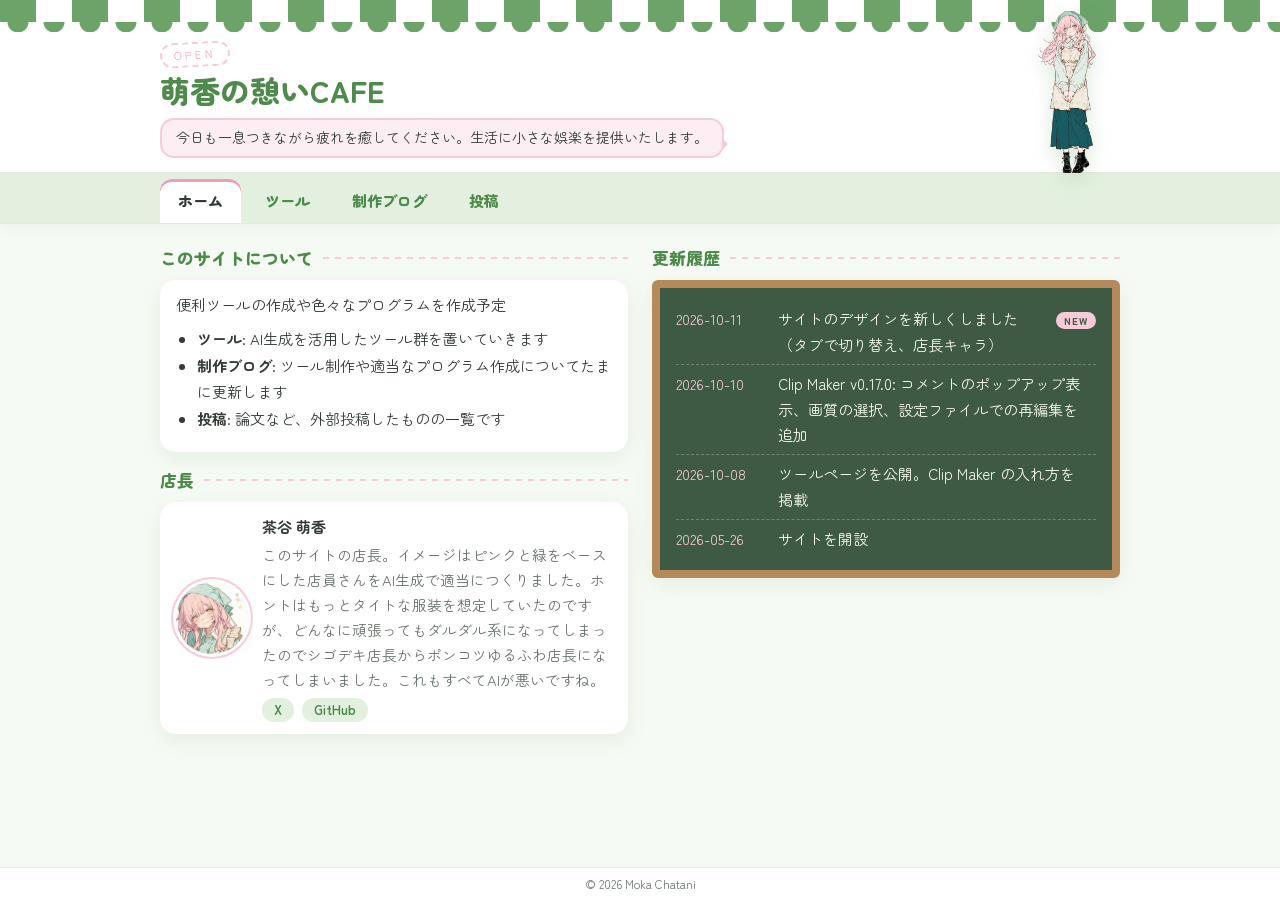
==== index.html @ b5a84bf5 "build: 公開ページを作り直し" ====
<!DOCTYPE html>
<html lang="ja">
<head>
<meta charset="UTF-8">
<meta name="viewport" content="width=device-width, initial-scale=1.0">
<title>萌香の憩いCAFE</title>
<meta name="description" content="今日も一息つきながら疲れを癒してください。生活に小さな娯楽を提供いたします。">
<link rel="preconnect" href="https://fonts.googleapis.com">
<link href="https://fonts.googleapis.com/css2?family=Zen+Maru+Gothic:wght@500;700;900&display=swap" rel="stylesheet">
<link rel="stylesheet" href="./style.css">
</head>
<body>
<header class="top">
  <div class="awning" aria-hidden="true"></div>
  <div class="wrap sign">
    <div class="sign-text">
      <span class="open">OPEN</span>
      <a class="name" href="./index.html">萌香の憩いCAFE</a>
      <p class="bubble">今日も一息つきながら疲れを癒してください。生活に小さな娯楽を提供いたします。</p>
    </div>
    <img class="chara" src="./img/chara.png" alt="店長 茶谷 萌香">
  </div>
  <nav class="tabs" aria-label="メニュー"><div class="wrap">
    <a href="./index.html#home" data-tab="home" class="active">ホーム</a><a href="./index.html#tools" data-tab="tools" class="">ツール</a><a href="./index.html#blog" data-tab="blog" class="">制作ブログ</a><a href="./index.html#posts" data-tab="posts" class="">投稿</a>
  </div></nav>
</header>
<main class="wrap">

<section class="pane home" id="pane-home">
  <div class="col">
    <h2>このサイトについて</h2>
    <div class="panel prose"><p>便利ツールの作成や色々なプログラムを作成予定</p>
<ul><li><strong>ツール</strong>: AI生成を活用したツール群を置いていきます</li><li><strong>制作ブログ</strong>: ツール制作や適当なプログラム作成についてたまに更新します</li><li><strong>投稿</strong>: 論文など、外部投稿したものの一覧です</li></ul></div>
    <h2>店長</h2>
    <div class="panel profile">
      <img class="face" src="./img/face.png" alt="" width="72" height="72">
      <div>
        <strong>茶谷 萌香</strong>
        <p>このサイトの店長。イメージはピンクと緑をベースにした店員さんをAI生成で適当につくりました。ホントはもっとタイトな服装を想定していたのですが、どんなに頑張ってもダルダル系になってしまったのでシゴデキ店長からポンコツゆるふわ店長になってしまいました。これもすべてAIが悪いですね。</p>
        <p class="links"><a href="https://x.com/grenades_bomb" target="_blank" rel="noopener">X</a><a href="https://github.com/coconuts-milk" target="_blank" rel="noopener">GitHub</a></p>
      </div>
    </div>
  </div>
  <div class="col">
    <h2>更新履歴</h2>
    <ul class="board"><li><time>2026-10-11</time><span>サイトのデザインを新しくしました（タブで切り替え、店長キャラ）</span><em class="new">NEW</em></li><li><time>2026-10-10</time><span>Clip Maker v0.17.0: コメントのポップアップ表示、画質の選択、設定ファイルでの再編集を追加</span></li><li><time>2026-10-08</time><span>ツールページを公開。Clip Maker の入れ方を掲載</span></li><li><time>2026-05-26</time><span>サイトを開設</span></li></ul>
  </div>
</section>

<section class="pane" id="pane-tools" hidden>
  <h2>ツール</h2>
  <ul class="list"><li><a href="./tools/clip-maker.html">Clip Maker — YouTube 切り抜き</a><p>見ている YouTube の場面（最長 60 秒）を、字幕・コメント・隠し四角つきの切り抜き動画に。横もショートも。拡張機能だけで mp4 ができます。</p></li></ul>
</section>

<section class="pane" id="pane-blog" hidden>
  <h2>制作ブログ</h2>
  <ul class="list"><li><time>2026-10-11</time><a href="./blog/2026-10-11-site-renewal.html">サイトを作り直しました</a><p>タブで切り替える形にして、店長キャラも登場。更新は Markdown を書くだけになりました。</p></li></ul>
</section>

<section class="pane" id="pane-posts" hidden>
  <h2>投稿</h2>
  <ul class="list"><li>まだありません。</li></ul>
</section>

</main>
<footer>© 2026 Moka Chatani</footer>
<script src="./site.js"></script>
</body>
</html>
---- style.css ----
/* 萌香の憩いCAFE — 緑（茶）×ピンク（萌）。上にヘッダー（看板と店長）、その下にタブ、中身は 1 画面に収める */
:root {
  --bg: #F6FAF4; --panel: #FFFFFF; --ink: #333B35; --muted: #69736C;
  --green: #6BA368; --green-dark: #4E8A4B; --green-soft: #E3F0DF;
  --pink: #F8CBD8; --pink-dark: #EC9FB9; --pink-soft: #FDEEF3;
  --line: #E1EBDE; --shadow: 0 6px 20px rgba(78, 138, 75, .10);
  --board: #3f5a44;
}
* { box-sizing: border-box; }
html, body { height: 100%; }
body { margin: 0; font-family: "Zen Maru Gothic", "Hiragino Maru Gothic ProN", "Yu Gothic", Meiryo, sans-serif; background: var(--bg); color: var(--ink); line-height: 1.7; font-size: 15px; display: flex; flex-direction: column; min-height: 100vh; }
a { color: var(--green-dark); }
img { max-width: 100%; height: auto; }
.wrap { max-width: 1000px; margin: 0 auto; padding: 0 20px; width: 100%; }

/* ヘッダー: 日よけ → 看板（名前・店長のひとこと・店長の絵） → タブ */
header.top { flex: 0 0 auto; background: var(--panel); border-bottom: 1px solid var(--line); box-shadow: 0 2px 12px rgba(78,138,75,.08); position: relative; z-index: 2; }
.awning { height: 22px; background: repeating-linear-gradient(90deg, var(--green) 0 36px, #fff 36px 72px); position: relative; }
.awning::after { content: ""; position: absolute; left: 0; right: 0; top: 100%; height: 10px; background: radial-gradient(circle at 18px -2px, transparent 16px, var(--green) 17px) 0 0 / 36px 10px repeat-x; }
.awning::after { background: radial-gradient(circle at 18px 0, var(--green) 10px, transparent 11px) 0 0 / 36px 10px repeat-x; }
.sign { display: flex; align-items: flex-end; justify-content: space-between; gap: 20px; height: 150px; padding-top: 12px; }
.sign-text { padding-bottom: 14px; }
.open { display: inline-block; font-size: 11px; letter-spacing: .3em; color: var(--pink-dark); border: 2px dashed var(--pink); border-radius: 999px; padding: 1px 12px; margin-bottom: 6px; transform: rotate(-3deg); }
.name { display: block; font-size: 30px; font-weight: 900; color: var(--green-dark); text-decoration: none; line-height: 1.2; }
.name:hover { color: var(--pink-dark); }
.bubble { position: relative; display: inline-block; margin: 10px 0 0; padding: 6px 14px; background: var(--pink-soft); border: 2px solid var(--pink); border-radius: 14px; color: var(--ink); font-size: 14px; }
.bubble::after { content: ""; position: absolute; right: -12px; top: 50%; border: 6px solid transparent; border-left-color: var(--pink); }
.chara { height: 165px; width: auto; align-self: flex-end; margin-bottom: -1px; filter: drop-shadow(0 6px 10px rgba(78,138,75,.2)); transition: transform .25s; }
.chara:hover { transform: translateY(-4px) rotate(2deg); }
.tabs { background: var(--green-soft); border-top: 1px solid var(--line); }
.tabs .wrap { display: flex; gap: 6px; overflow-x: auto; scrollbar-width: none; }
.tabs a { flex: 0 0 auto; text-decoration: none; font-weight: 800; color: var(--green-dark); padding: 9px 18px; border-radius: 12px 12px 0 0; margin-top: 6px; white-space: nowrap; }
.tabs a.active { background: var(--panel); color: var(--ink); box-shadow: inset 0 3px 0 var(--pink-dark); }
.tabs a:hover:not(.active) { background: #fff8; }

/* 中身: 残りの高さに収める。はみ出す分（ツールの説明など）はこの中だけスクロール */
main.wrap { flex: 1 1 auto; min-height: 0; overflow-y: auto; padding-top: 14px; padding-bottom: 14px; }
.pane.home { display: grid; grid-template-columns: 1fr 1fr; gap: 0 24px; }
h2 { font-size: 1.05rem; margin: 6px 0 8px; font-weight: 900; color: var(--green-dark); display: flex; align-items: center; gap: 10px; }
h2::after { content: ""; flex: 1; height: 2px; background: repeating-linear-gradient(90deg, var(--pink) 0 6px, transparent 6px 12px); }
.panel { background: var(--panel); border-radius: 16px; box-shadow: var(--shadow); padding: 12px 16px; margin-bottom: 14px; }

.prose p { margin: 0 0 8px; }
.prose p:last-child { margin-bottom: 0; }
.prose ul, .prose ol { padding-left: 1.4em; margin: 0 0 8px; }
.prose li { margin: 2px 0; }
.prose h2 { font-size: 1.1rem; margin: 20px 0 8px; }
.prose h2::after { display: none; }
.prose h3 { font-size: 1rem; margin: 16px 0 6px; }
.prose code { background: var(--green-soft); padding: 1px 6px; border-radius: 6px; font-size: .92em; }
.prose pre { background: #2b332d; color: #eef; padding: 12px; border-radius: 10px; overflow-x: auto; }
.prose figure { margin: 12px 0; }
.prose figure img { border-radius: 10px; border: 1px solid var(--line); max-height: 60vh; width: auto; }
.prose figcaption { color: var(--muted); font-size: .9rem; margin-top: 4px; }
.prose blockquote { margin: 0 0 8px; padding: 6px 12px; border-left: 4px solid var(--green); background: var(--green-soft); border-radius: 0 10px 10px 0; }
.prose.small { font-size: .92rem; color: var(--muted); }
.prose.small p { margin: 2px 0 0; }

.profile { display: grid; grid-template-columns: 72px 1fr; gap: 14px; align-items: center; }
.profile .face { border-radius: 50%; object-fit: cover; box-shadow: 0 0 0 3px #fff, 0 0 0 5px var(--pink); }
.profile p { margin: 2px 0 0; color: var(--muted); font-size: .92rem; }
.profile .links a { display: inline-block; margin: 4px 8px 0 0; padding: 1px 12px; border-radius: 999px; background: var(--green-soft); text-decoration: none; font-weight: 700; font-size: 13px; }
.profile .links a:hover { background: var(--pink-soft); color: var(--pink-dark); }

/* 更新履歴: 黒板のメニュー */
ul.board { list-style: none; margin: 0 0 14px; padding: 12px 16px; background: var(--board); color: #f3f6ee; border: 8px solid #b58a5a; border-radius: 6px; box-shadow: var(--shadow); }
ul.board li { padding: 6px 0; border-bottom: 1px dashed rgba(255,255,255,.25); display: grid; grid-template-columns: 92px 1fr auto; gap: 10px; align-items: baseline; font-size: .95rem; }
ul.board li:last-child { border-bottom: 0; }
ul.board time { color: var(--pink); font-variant-numeric: tabular-nums; font-size: .88rem; }
ul.board a { color: #fff; }
ul.board .new { font-style: normal; font-size: 10px; font-weight: 900; letter-spacing: .1em; color: var(--board); background: var(--pink); padding: 0 8px; border-radius: 999px; }

/* ツール・ブログ・投稿の一覧 */
ul.list { list-style: none; padding: 0; margin: 0; }
ul.list li { background: var(--panel); border-radius: 16px; box-shadow: var(--shadow); padding: 12px 18px; margin-bottom: 12px; transition: transform .15s; }
ul.list li:hover { transform: translateX(4px); }
ul.list time { display: inline-block; margin-right: 12px; color: var(--green-dark); font-weight: 700; font-size: .9rem; }
ul.list li a, ul.list li strong { font-weight: 800; font-size: 1.08rem; }
ul.list li p { margin: 2px 0 0; color: var(--muted); font-size: .95rem; }
ul.list .place { margin-left: 10px; color: var(--muted); font-size: .9rem; }

/* 個別ページ */
.article { padding: 16px 22px; }
.article h1 { font-size: 1.4rem; color: var(--green-dark); margin: 4px 0 6px; }
.article .lead { color: var(--muted); }
.article .crumb { margin: 0; font-size: .9rem; }
.btn { display: inline-block; padding: 8px 20px; border-radius: 999px; background: var(--green-dark); color: #fff; text-decoration: none; font-weight: 800; box-shadow: 0 4px 0 #3f7140; }
.btn:hover { transform: translateY(2px); box-shadow: 0 2px 0 #3f7140; }
.btn.ghost { background: #fff; color: var(--green-dark); border: 2px solid var(--green); box-shadow: 0 4px 0 var(--green-soft); }

footer { flex: 0 0 auto; padding: 6px 16px; text-align: center; color: var(--muted); font-size: 12px; border-top: 1px solid var(--line); background: var(--panel); }

@media (max-width: 720px) {
  html, body { height: auto; min-height: auto; }
  main.wrap { overflow: visible; }
  .sign { height: auto; align-items: center; }
  .name { font-size: 22px; }
  .bubble { font-size: 13px; }
  .chara { height: 120px; }
  .pane.home { grid-template-columns: 1fr; }
  ul.board li { grid-template-columns: 1fr; gap: 0; }
}
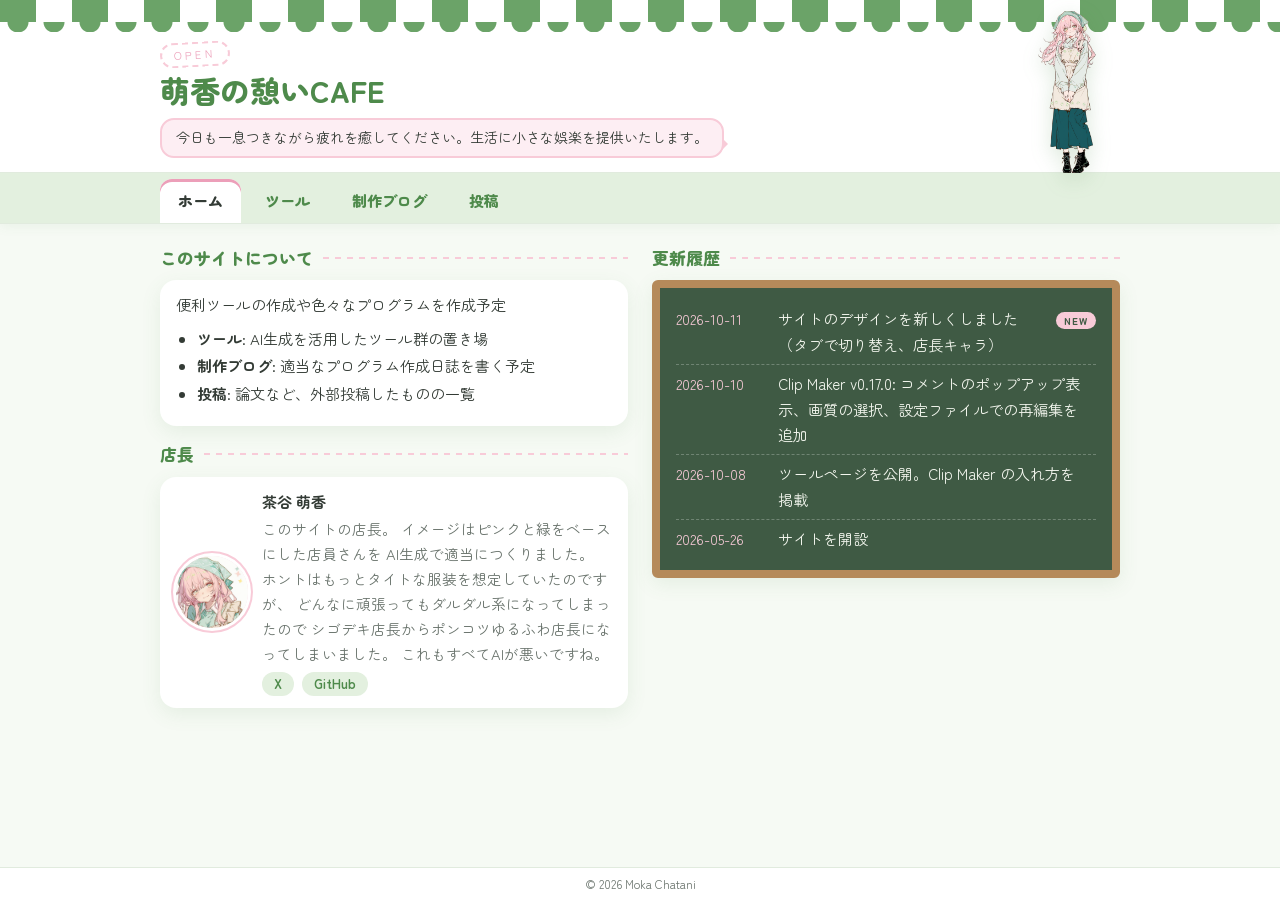
==== commit c5cfbddf: "build: 公開ページを作り直し" ====
--- a/index.html
+++ b/index.html
@@ -30,13 +30,22 @@
   <div class="col">
     <h2>このサイトについて</h2>
     <div class="panel prose"><p>便利ツールの作成や色々なプログラムを作成予定</p>
-<ul><li><strong>ツール</strong>: AI生成を活用したツール群を置いていきます</li><li><strong>制作ブログ</strong>: ツール制作や適当なプログラム作成についてたまに更新します</li><li><strong>投稿</strong>: 論文など、外部投稿したものの一覧です</li></ul></div>
+<ul><li><strong>ツール</strong>: AI生成を活用したツール群の置き場</li><li><strong>制作ブログ</strong>: 適当なプログラム作成日誌を書く予定</li><li><strong>投稿</strong>: 論文など、外部投稿したものの一覧</li></ul></div>
     <h2>店長</h2>
     <div class="panel profile">
       <img class="face" src="./img/face.png" alt="" width="72" height="72">
       <div>
         <strong>茶谷 萌香</strong>
-        <p>このサイトの店長。イメージはピンクと緑をベースにした店員さんをAI生成で適当につくりました。ホントはもっとタイトな服装を想定していたのですが、どんなに頑張ってもダルダル系になってしまったのでシゴデキ店長からポンコツゆるふわ店長になってしまいました。これもすべてAIが悪いですね。</p>
+        <p>このサイトの店長。
+
+イメージはピンクと緑をベースにした店員さんを
+AI生成で適当につくりました。
+
+ホントはもっとタイトな服装を想定していたのですが、
+どんなに頑張ってもダルダル系になってしまったので
+シゴデキ店長からポンコツゆるふわ店長になってしまいました。
+
+これもすべてAIが悪いですね。</p>
         <p class="links"><a href="https://x.com/grenades_bomb" target="_blank" rel="noopener">X</a><a href="https://github.com/coconuts-milk" target="_blank" rel="noopener">GitHub</a></p>
       </div>
     </div>
@@ -49,12 +58,12 @@
 
 <section class="pane" id="pane-tools" hidden>
   <h2>ツール</h2>
-  <ul class="list"><li><a href="./tools/clip-maker.html">Clip Maker — YouTube 切り抜き</a><p>見ている YouTube の場面（最長 60 秒）を、字幕・コメント・隠し四角つきの切り抜き動画に。横もショートも。拡張機能だけで mp4 ができます。</p></li></ul>
+  <div class="cards"><a class="card" href="./tools/clip-maker.html"><span class="badge">NEW</span><div class="thumb" style="background-image:url('./img/clip-maker/masks_off.png')"></div><div class="body"><h3>Clip Maker — YouTube 切り抜き</h3><p>見ている YouTube の場面（最長 60 秒）を、字幕・コメント・隠し四角つきの切り抜き動画に。横もショートも。拡張機能だけで mp4 ができます。</p><span class="more">くわしく →</span></div></a></div>
 </section>
 
 <section class="pane" id="pane-blog" hidden>
   <h2>制作ブログ</h2>
-  <ul class="list"><li><time>2026-10-11</time><a href="./blog/2026-10-11-site-renewal.html">サイトを作り直しました</a><p>タブで切り替える形にして、店長キャラも登場。更新は Markdown を書くだけになりました。</p></li></ul>
+  <div class="panel soon">準備中です。今後作成予定。</div>
 </section>
 
 <section class="pane" id="pane-posts" hidden>
--- a/style.css
+++ b/style.css
@@ -35,6 +35,7 @@
 
 /* 中身: 残りの高さに収める。はみ出す分（ツールの説明など）はこの中だけスクロール */
 main.wrap { flex: 1 1 auto; min-height: 0; overflow-y: auto; padding-top: 14px; padding-bottom: 14px; }
+.pane[hidden] { display: none !important; }
 .pane.home { display: grid; grid-template-columns: 1fr 1fr; gap: 0 24px; }
 h2 { font-size: 1.05rem; margin: 6px 0 8px; font-weight: 900; color: var(--green-dark); display: flex; align-items: center; gap: 10px; }
 h2::after { content: ""; flex: 1; height: 2px; background: repeating-linear-gradient(90deg, var(--pink) 0 6px, transparent 6px 12px); }
@@ -63,14 +64,26 @@
 .profile .links a:hover { background: var(--pink-soft); color: var(--pink-dark); }
 
 /* 更新履歴: 黒板のメニュー */
-ul.board { list-style: none; margin: 0 0 14px; padding: 12px 16px; background: var(--board); color: #f3f6ee; border: 8px solid #b58a5a; border-radius: 6px; box-shadow: var(--shadow); }
+ul.board { list-style: none; margin: 0 0 14px; padding: 12px 16px; max-height: calc(100vh - 330px); min-height: 160px; overflow-y: auto; scrollbar-color: var(--pink) transparent; background: var(--board); color: #f3f6ee; border: 8px solid #b58a5a; border-radius: 6px; box-shadow: var(--shadow); }
 ul.board li { padding: 6px 0; border-bottom: 1px dashed rgba(255,255,255,.25); display: grid; grid-template-columns: 92px 1fr auto; gap: 10px; align-items: baseline; font-size: .95rem; }
 ul.board li:last-child { border-bottom: 0; }
 ul.board time { color: var(--pink); font-variant-numeric: tabular-nums; font-size: .88rem; }
 ul.board a { color: #fff; }
 ul.board .new { font-style: normal; font-size: 10px; font-weight: 900; letter-spacing: .1em; color: var(--board); background: var(--pink); padding: 0 8px; border-radius: 999px; }
 
-/* ツール・ブログ・投稿の一覧 */
+/* ツール: 画像つきカード */
+.cards { display: grid; grid-template-columns: repeat(auto-fill, minmax(280px, 1fr)); gap: 18px; }
+.card { position: relative; background: var(--panel); border-radius: 20px; overflow: hidden; box-shadow: var(--shadow); text-decoration: none; color: inherit; transition: transform .2s, box-shadow .2s; display: block; }
+.card:hover { transform: translateY(-5px) rotate(-.4deg); box-shadow: 0 16px 36px rgba(78,138,75,.18); }
+.card .thumb { aspect-ratio: 16 / 9; background: var(--green-soft) center/cover no-repeat; }
+.card .body { padding: 14px 18px 16px; }
+.badge { position: absolute; top: 12px; left: 12px; background: var(--pink-dark); color: #fff; font-size: 12px; font-weight: 900; padding: 3px 12px; border-radius: 999px; letter-spacing: .1em; }
+.card h3 { margin: 0 0 4px; font-size: 1.1rem; color: var(--ink); }
+.card p { margin: 0 0 8px; color: var(--muted); font-size: .93rem; }
+.card .more { color: var(--pink-dark); font-weight: 800; }
+.panel.soon { color: var(--muted); text-align: center; padding: 30px; }
+
+/* ブログ・投稿の一覧 */
 ul.list { list-style: none; padding: 0; margin: 0; }
 ul.list li { background: var(--panel); border-radius: 16px; box-shadow: var(--shadow); padding: 12px 18px; margin-bottom: 12px; transition: transform .15s; }
 ul.list li:hover { transform: translateX(4px); }
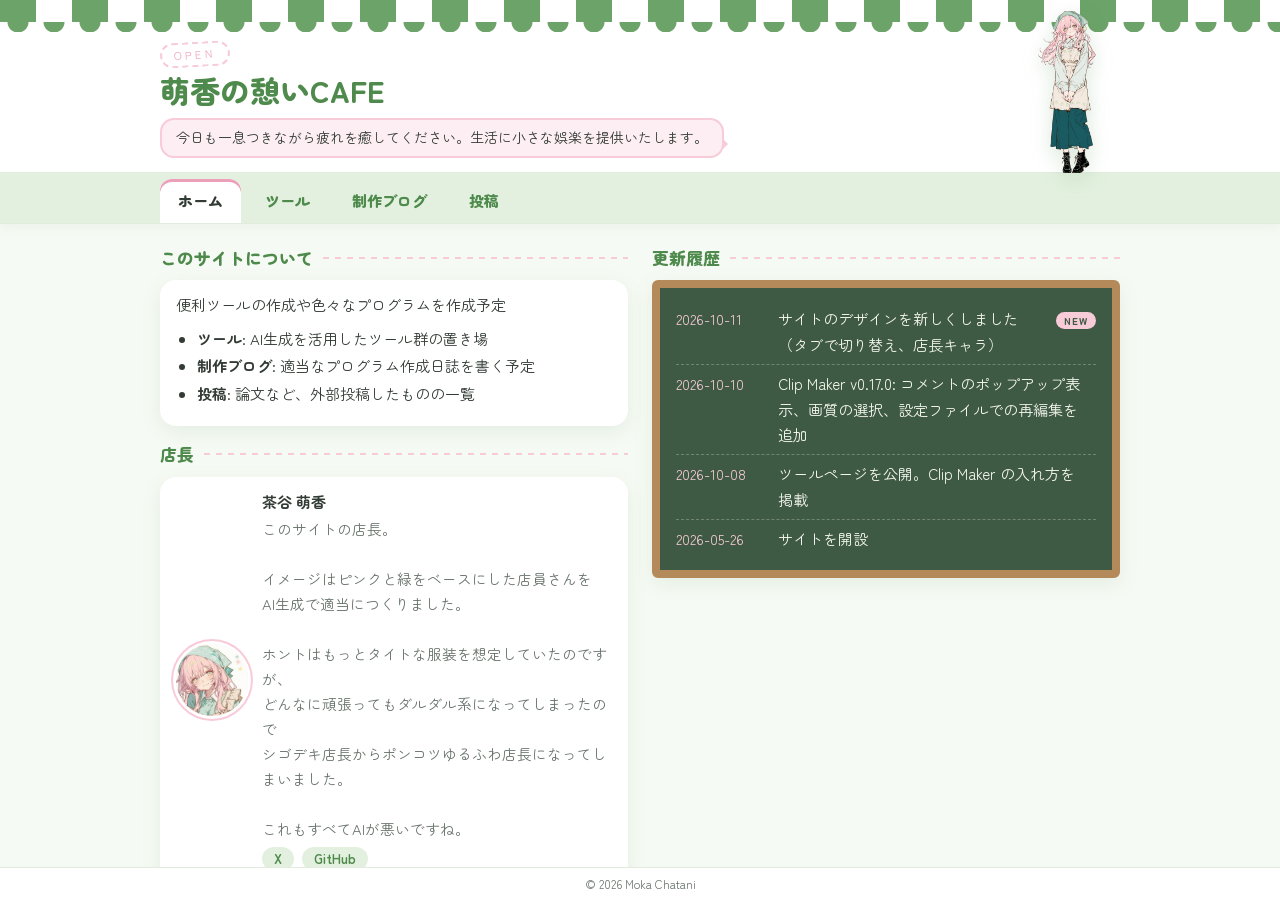
==== commit 76879d8a: "店長の紹介文と吹き出しの改行をそのまま表示 Co-Authored-By: Claude Fable 5.1 <noreply@anthropic.com>" ====
--- a/index.html
+++ b/index.html
@@ -36,16 +36,7 @@
       <img class="face" src="./img/face.png" alt="" width="72" height="72">
       <div>
         <strong>茶谷 萌香</strong>
-        <p>このサイトの店長。
-
-イメージはピンクと緑をベースにした店員さんを
-AI生成で適当につくりました。
-
-ホントはもっとタイトな服装を想定していたのですが、
-どんなに頑張ってもダルダル系になってしまったので
-シゴデキ店長からポンコツゆるふわ店長になってしまいました。
-
-これもすべてAIが悪いですね。</p>
+        <p>このサイトの店長。<br><br>イメージはピンクと緑をベースにした店員さんを<br>AI生成で適当につくりました。<br><br>ホントはもっとタイトな服装を想定していたのですが、<br>どんなに頑張ってもダルダル系になってしまったので<br>シゴデキ店長からポンコツゆるふわ店長になってしまいました。<br><br>これもすべてAIが悪いですね。</p>
         <p class="links"><a href="https://x.com/grenades_bomb" target="_blank" rel="noopener">X</a><a href="https://github.com/coconuts-milk" target="_blank" rel="noopener">GitHub</a></p>
       </div>
     </div>
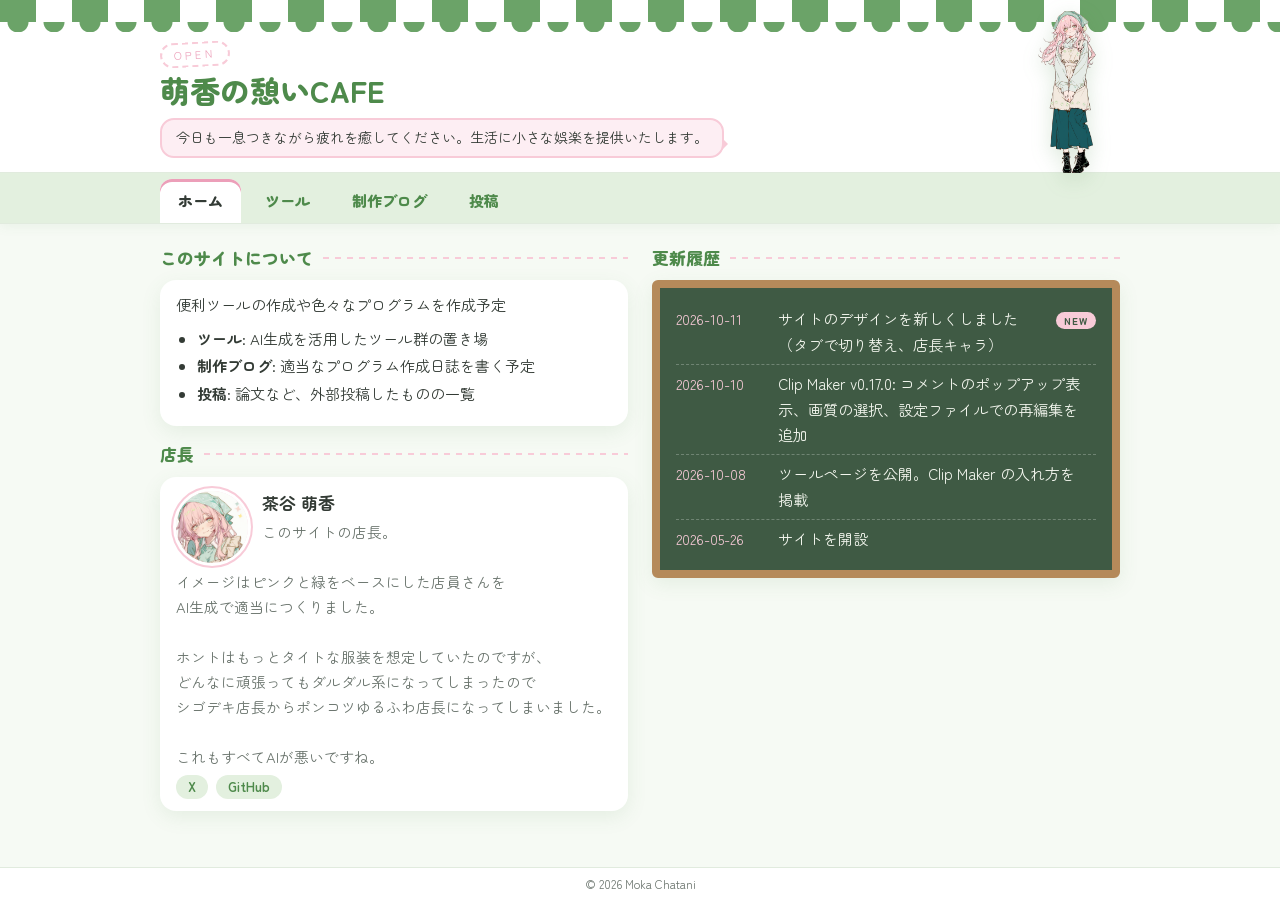
==== commit 415b59e3: "店長の欄: アイコンの横に名前と一行目、その下は文章がアイコンの下まで回り込む Co-Authored-By: Claude Fable 5.1 <noreply@anthropic.com>" ====
--- a/index.html
+++ b/index.html
@@ -34,11 +34,9 @@
     <h2>店長</h2>
     <div class="panel profile">
       <img class="face" src="./img/face.png" alt="" width="72" height="72">
-      <div>
-        <strong>茶谷 萌香</strong>
-        <p>このサイトの店長。<br><br>イメージはピンクと緑をベースにした店員さんを<br>AI生成で適当につくりました。<br><br>ホントはもっとタイトな服装を想定していたのですが、<br>どんなに頑張ってもダルダル系になってしまったので<br>シゴデキ店長からポンコツゆるふわ店長になってしまいました。<br><br>これもすべてAIが悪いですね。</p>
-        <p class="links"><a href="https://x.com/grenades_bomb" target="_blank" rel="noopener">X</a><a href="https://github.com/coconuts-milk" target="_blank" rel="noopener">GitHub</a></p>
-      </div>
+      <strong>茶谷 萌香</strong>
+      <p>このサイトの店長。<br><br>イメージはピンクと緑をベースにした店員さんを<br>AI生成で適当につくりました。<br><br>ホントはもっとタイトな服装を想定していたのですが、<br>どんなに頑張ってもダルダル系になってしまったので<br>シゴデキ店長からポンコツゆるふわ店長になってしまいました。<br><br>これもすべてAIが悪いですね。</p>
+      <p class="links"><a href="https://x.com/grenades_bomb" target="_blank" rel="noopener">X</a><a href="https://github.com/coconuts-milk" target="_blank" rel="noopener">GitHub</a></p>
     </div>
   </div>
   <div class="col">
--- a/style.css
+++ b/style.css
@@ -57,8 +57,9 @@
 .prose.small { font-size: .92rem; color: var(--muted); }
 .prose.small p { margin: 2px 0 0; }
 
-.profile { display: grid; grid-template-columns: 72px 1fr; gap: 14px; align-items: center; }
-.profile .face { border-radius: 50%; object-fit: cover; box-shadow: 0 0 0 3px #fff, 0 0 0 5px var(--pink); }
+.profile { overflow: hidden; }
+.profile .face { float: left; margin: 2px 14px 6px 0; border-radius: 50%; object-fit: cover; box-shadow: 0 0 0 3px #fff, 0 0 0 5px var(--pink); }
+.profile strong { display: block; font-size: 1.05rem; }
 .profile p { margin: 2px 0 0; color: var(--muted); font-size: .92rem; }
 .profile .links a { display: inline-block; margin: 4px 8px 0 0; padding: 1px 12px; border-radius: 999px; background: var(--green-soft); text-decoration: none; font-weight: 700; font-size: 13px; }
 .profile .links a:hover { background: var(--pink-soft); color: var(--pink-dark); }
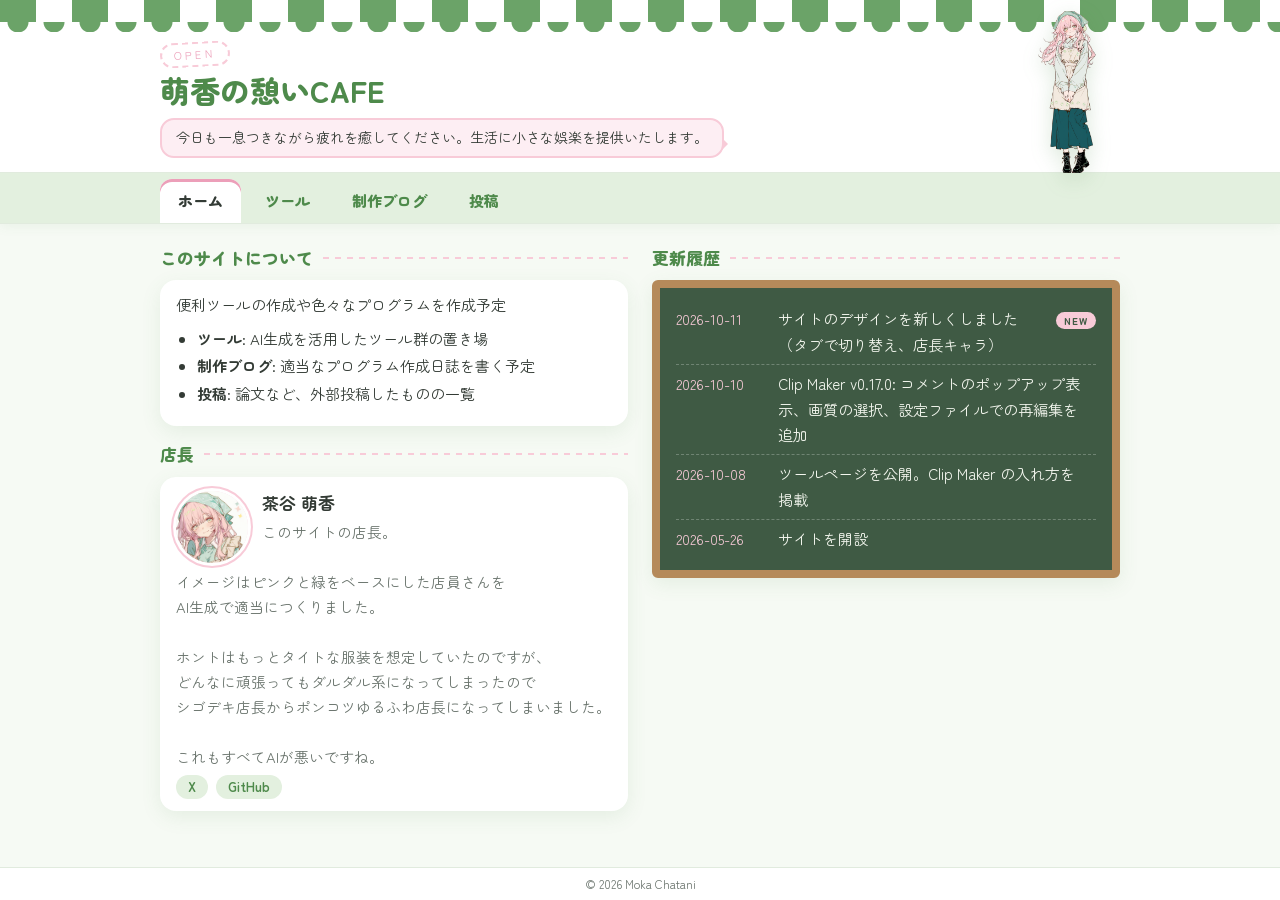
==== commit dc4df23a: "背景に舞う花びらと葉を戻す（文字やパネルの後ろに描く） Co-Authored-By: Claude Fable 5.1 <noreply@anthropic.com>" ====
--- a/index.html
+++ b/index.html
@@ -10,6 +10,7 @@
 <link rel="stylesheet" href="./style.css">
 </head>
 <body>
+<div class="petals" aria-hidden="true"></div>
 <header class="top">
   <div class="awning" aria-hidden="true"></div>
   <div class="wrap sign">
@@ -47,7 +48,7 @@
 
 <section class="pane" id="pane-tools" hidden>
   <h2>ツール</h2>
-  <div class="cards"><a class="card" href="./tools/clip-maker.html"><span class="badge">NEW</span><div class="thumb" style="background-image:url('./img/clip-maker/masks_off.png')"></div><div class="body"><h3>Clip Maker — YouTube 切り抜き</h3><p>見ている YouTube の場面（最長 60 秒）を、字幕・コメント・隠し四角つきの切り抜き動画に。横もショートも。拡張機能だけで mp4 ができます。</p><span class="more">くわしく →</span></div></a></div>
+  <div class="cards"><a class="card" href="./tools/clip-maker.html"><span class="badge">NEW</span><div class="thumb" style="background-image:url('./img/clip-maker/editor.png')"></div><div class="body"><h3>Clip Maker — YouTube 切り抜き</h3><p>YouTube の 1 場面（最長 60 秒）を切り抜きできる Chrome 拡張。横動画・short 対応、字幕・コメント・隠ぺい窓の ON/OFF 付き。</p><span class="more">くわしく →</span></div></a></div>
 </section>
 
 <section class="pane" id="pane-blog" hidden>
--- a/style.css
+++ b/style.css
@@ -12,6 +12,15 @@
 a { color: var(--green-dark); }
 img { max-width: 100%; height: auto; }
 .wrap { max-width: 1000px; margin: 0 auto; padding: 0 20px; width: 100%; }
+
+/* 舞う花びらと葉（文字の後ろ。ヘッダーと中身のパネルより下に描く） */
+.petals { position: fixed; inset: 0; pointer-events: none; z-index: 0; overflow: hidden; }
+.petal { position: absolute; top: -40px; width: 18px; height: 18px; border-radius: 60% 0 60% 0; opacity: .6; animation: fall linear infinite; }
+.petal.p { background: var(--pink-dark); }
+.petal.g { background: var(--green); border-radius: 0 60% 0 60%; }
+@keyframes fall { 0% { transform: translateY(-5vh) rotate(0deg); } 100% { transform: translateY(110vh) rotate(540deg); } }
+@media (prefers-reduced-motion: reduce) { .petal { display: none; } }
+main.wrap, footer { position: relative; z-index: 1; }
 
 /* ヘッダー: 日よけ → 看板（名前・店長のひとこと・店長の絵） → タブ */
 header.top { flex: 0 0 auto; background: var(--panel); border-bottom: 1px solid var(--line); box-shadow: 0 2px 12px rgba(78,138,75,.08); position: relative; z-index: 2; }
@@ -54,6 +63,12 @@
 .prose figure img { border-radius: 10px; border: 1px solid var(--line); max-height: 60vh; width: auto; }
 .prose figcaption { color: var(--muted); font-size: .9rem; margin-top: 4px; }
 .prose blockquote { margin: 0 0 8px; padding: 6px 12px; border-left: 4px solid var(--green); background: var(--green-soft); border-radius: 0 10px 10px 0; }
+.prose .row { display: flex; gap: 20px; align-items: flex-start; flex-wrap: wrap; margin: 8px 0 12px; }
+.prose .row > figure { flex: 1 1 300px; margin: 0; }
+.prose .row > ol, .prose .row > ul { flex: 1 1 320px; margin: 0; }
+.prose .row > figure img { max-height: none; width: auto; max-width: 100%; }
+.prose .dl { margin: 6px 0 18px; }
+.prose figure img { max-width: 100%; }
 .prose.small { font-size: .92rem; color: var(--muted); }
 .prose.small p { margin: 2px 0 0; }
 
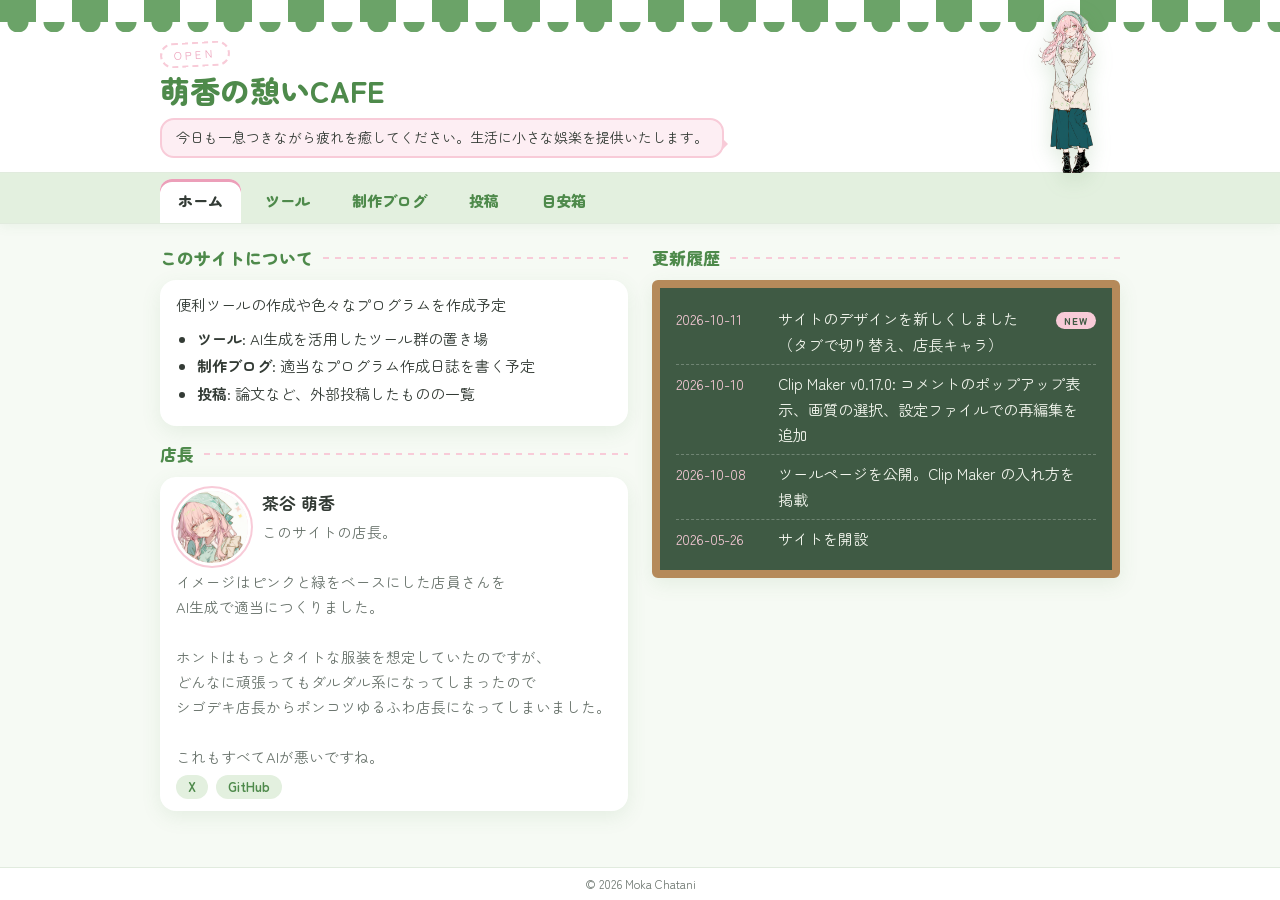
==== commit d18c630c: "目安箱タブ: お問い合わせ・ご要望フォーム（送信先は Pages Functions → GitHub の非公開リポジトリの Issue） Co-Authored-By: Claude Fable 5" ====
--- a/index.html
+++ b/index.html
@@ -22,7 +22,7 @@
     <img class="chara" src="./img/chara.png" alt="店長 茶谷 萌香">
   </div>
   <nav class="tabs" aria-label="メニュー"><div class="wrap">
-    <a href="./index.html#home" data-tab="home" class="active">ホーム</a><a href="./index.html#tools" data-tab="tools" class="">ツール</a><a href="./index.html#blog" data-tab="blog" class="">制作ブログ</a><a href="./index.html#posts" data-tab="posts" class="">投稿</a>
+    <a href="./index.html#home" data-tab="home" class="active">ホーム</a><a href="./index.html#tools" data-tab="tools" class="">ツール</a><a href="./index.html#blog" data-tab="blog" class="">制作ブログ</a><a href="./index.html#posts" data-tab="posts" class="">投稿</a><a href="./index.html#inbox" data-tab="inbox" class="">目安箱</a>
   </div></nav>
 </header>
 <main class="wrap">
@@ -61,6 +61,22 @@
   <ul class="list"><li>まだありません。</li></ul>
 </section>
 
+<section class="pane" id="pane-inbox" hidden>
+  <h2>目安箱</h2>
+  <div class="panel prose">ツールの改善点やバグなどがありましたらこちらから連絡いただけますと幸いです。<br>また、欲しいツールの要望などがありましたらいただけますといつか作るかもしれないです。<br>お気軽にお問い合わせください。（目安箱ですので...）</div>
+  <form class="panel inbox" id="inbox-form" autocomplete="off">
+    <label>種類
+      <select name="kind"><option value="bug">バグ</option><option value="improve">改善点</option><option value="wish">欲しいツール</option><option value="other">その他</option></select>
+    </label>
+    <label>対象のツール（任意）<input name="tool" placeholder="例: Clip Maker"></label>
+    <label>お名前（任意）<input name="name" placeholder="ハンドルネームなど"></label>
+    <label>連絡先（任意）<input name="contact" placeholder="返事が欲しいときは X の ID やメールなど"></label>
+    <label>内容<textarea name="message" rows="6" required placeholder="困ったこと、直してほしいこと、欲しいもの など"></textarea></label>
+    <input name="website" class="hp" tabindex="-1" autocomplete="off">
+    <p class="actions"><button class="btn" type="submit">送る</button><span class="status" aria-live="polite"></span></p>
+  </form>
+</section>
+
 </main>
 <footer>© 2026 Moka Chatani</footer>
 <script src="./site.js"></script>
--- a/style.css
+++ b/style.css
@@ -108,6 +108,17 @@
 ul.list li p { margin: 2px 0 0; color: var(--muted); font-size: .95rem; }
 ul.list .place { margin-left: 10px; color: var(--muted); font-size: .9rem; }
 
+/* 目安箱のフォーム */
+form.inbox { display: grid; gap: 10px; max-width: 640px; }
+form.inbox label { display: grid; gap: 4px; font-weight: 700; font-size: .92rem; color: var(--green-dark); }
+form.inbox input, form.inbox select, form.inbox textarea { font: inherit; font-weight: 500; color: var(--ink); padding: 8px 12px; border: 2px solid var(--line); border-radius: 10px; background: #fff; width: 100%; }
+form.inbox input:focus, form.inbox select:focus, form.inbox textarea:focus { outline: none; border-color: var(--pink-dark); }
+form.inbox .hp { position: absolute; left: -9999px; width: 1px; height: 1px; }
+form.inbox .actions { display: flex; align-items: center; gap: 14px; margin: 4px 0 0; }
+form.inbox .status { color: var(--muted); font-size: .92rem; }
+form.inbox button { border: 0; cursor: pointer; font: inherit; }
+form.inbox button:disabled { opacity: .6; }
+
 /* 個別ページ */
 .article { padding: 16px 22px; }
 .article h1 { font-size: 1.4rem; color: var(--green-dark); margin: 4px 0 6px; }
